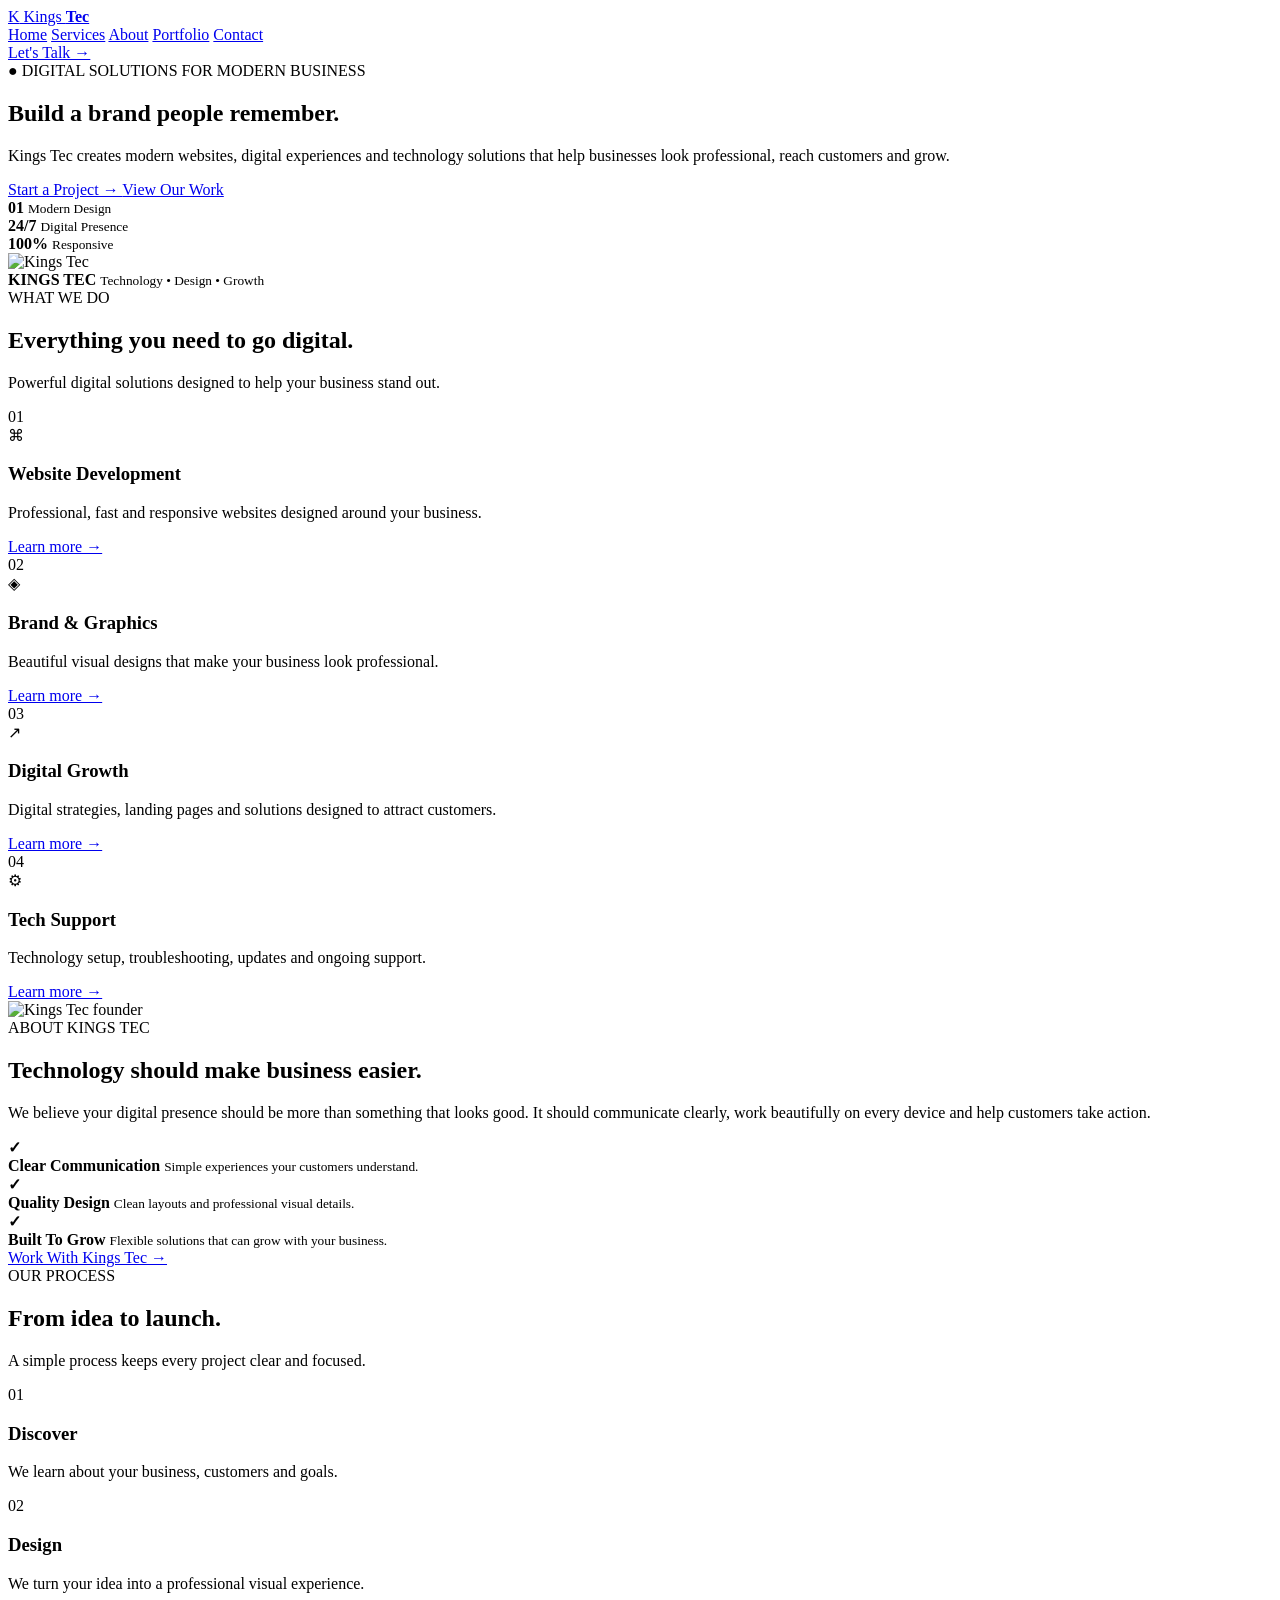
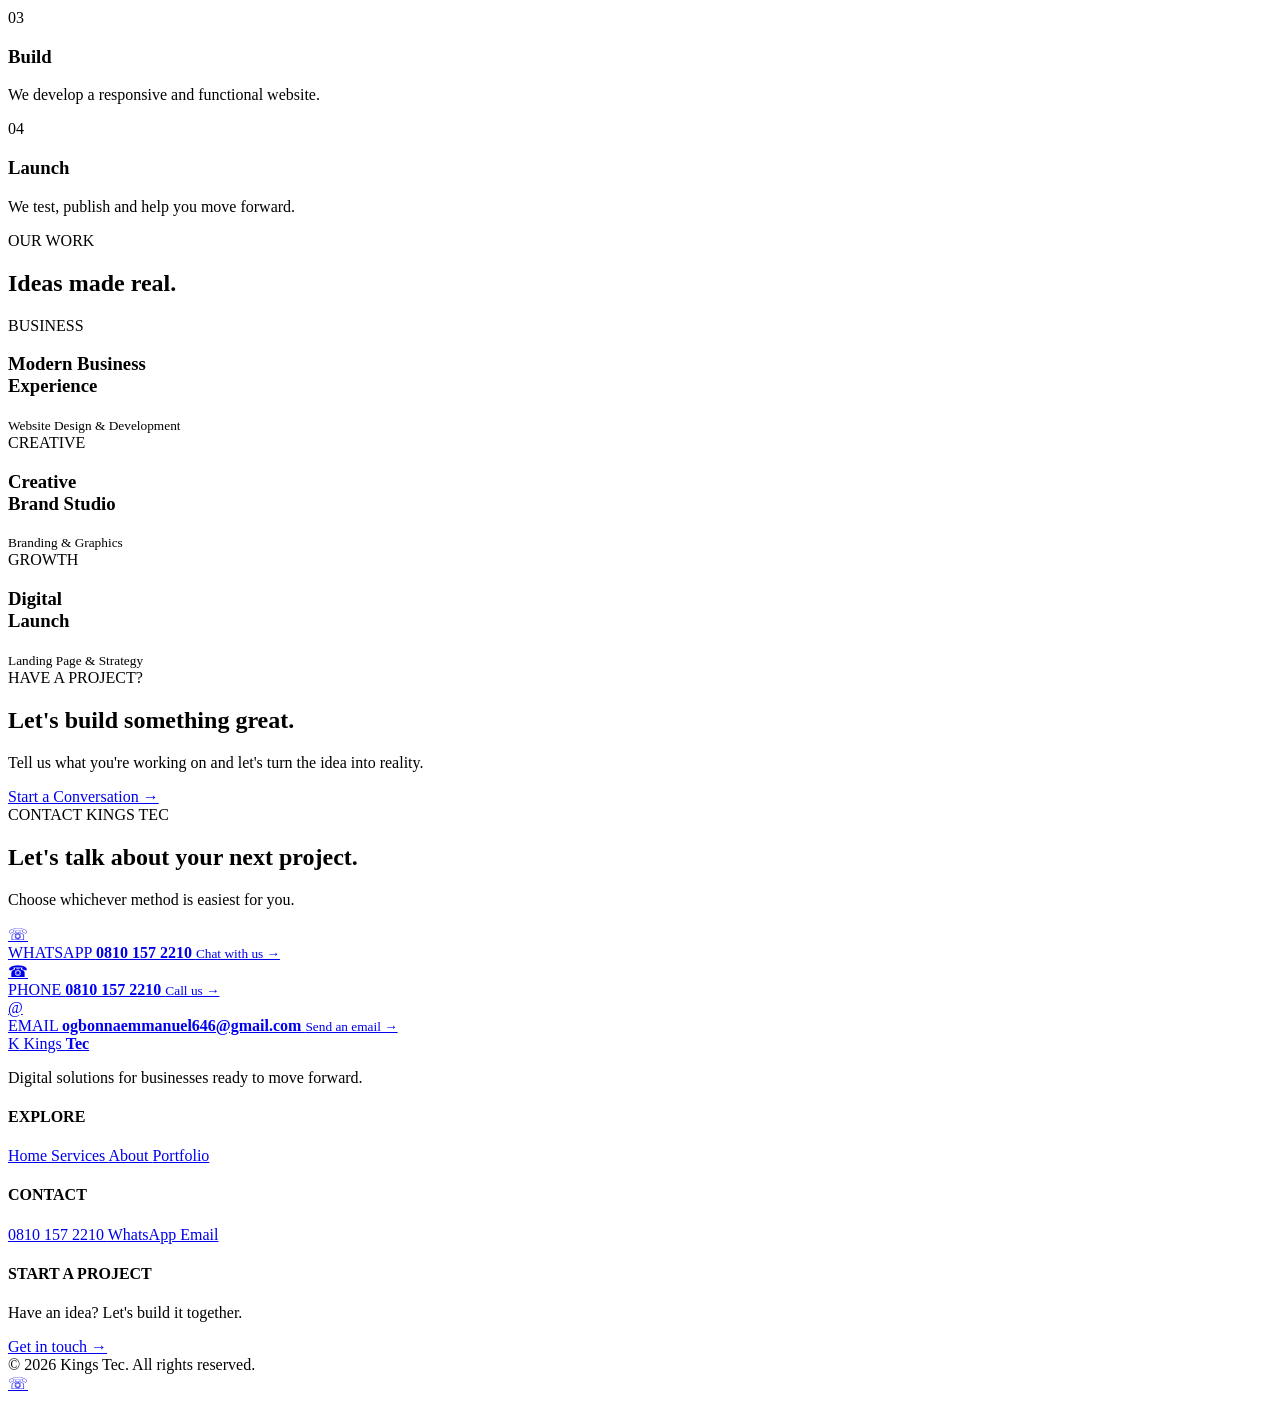
==== index.html @ 7a2a88b7 "Rename Kings tec to index.html" ====
<!DOCTYPE html>
<html lang="en">

<head>

    <meta charset="UTF-8">

    <meta name="viewport"
          content="width=device-width, initial-scale=1.0">

    <meta name="description"
          content="Kings Tec - Professional websites, digital solutions, branding and technology services.">

    <title>Kings Tec | Digital Solutions</title>

    <!-- CONNECTED CSS -->
    <link rel="stylesheet" href="style.css">

</head>


<body>


<!-- ================= HEADER ================= -->

<header>

    <nav class="navbar">

        <a href="#home" class="logo">
            <span>K</span>
            Kings <b>Tec</b>
        </a>


        <div class="nav-links">

            <a href="#home">Home</a>

            <a href="#services">Services</a>

            <a href="#about">About</a>

            <a href="#portfolio">Portfolio</a>

            <a href="#contact">Contact</a>

        </div>


        <a href="#contact" class="nav-button">
            Let's Talk →
        </a>

    </nav>

</header>



<!-- ================= HERO ================= -->

<section class="hero" id="home">


    <div class="hero-content">

        <div class="badge">
            ● DIGITAL SOLUTIONS FOR MODERN BUSINESS
        </div>


        <h1>

            Build a brand
            people

            <span>remember.</span>

        </h1>


        <p>

            Kings Tec creates modern websites,
            digital experiences and technology
            solutions that help businesses look
            professional, reach customers and grow.

        </p>


        <div class="hero-buttons">

            <a href="#contact"
               class="btn primary">

                Start a Project →

            </a>


            <a href="#portfolio"
               class="btn secondary">

                View Our Work

            </a>

        </div>


        <div class="hero-stats">

            <div>

                <strong>01</strong>

                <small>
                    Modern Design
                </small>

            </div>


            <div>

                <strong>24/7</strong>

                <small>
                    Digital Presence
                </small>

            </div>


            <div>

                <strong>100%</strong>

                <small>
                    Responsive
                </small>

            </div>

        </div>

    </div>



    <!-- PHOTO -->

    <div class="hero-image">

        <div class="image-card">

            <img
                src="founder.jpeg"
                alt="Kings Tec">

            <div class="image-label">

                <strong>
                    KINGS TEC
                </strong>

                <small>
                    Technology • Design • Growth
                </small>

            </div>

        </div>

    </div>


</section>



<!-- ================= SERVICES ================= -->

<section class="section"
         id="services">


    <div class="section-heading">

        <div>

            <span>
                WHAT WE DO
            </span>

            <h2>

                Everything you need to
                <strong>go digital.</strong>

            </h2>

        </div>


        <p>

            Powerful digital solutions
            designed to help your business
            stand out.

        </p>

    </div>



    <div class="services-grid">


        <div class="service-card">

            <div class="number">
                01
            </div>

            <div class="icon">
                ⌘
            </div>

            <h3>
                Website Development
            </h3>

            <p>

                Professional, fast and
                responsive websites designed
                around your business.

            </p>

            <a href="#contact">
                Learn more →
            </a>

        </div>



        <div class="service-card">

            <div class="number">
                02
            </div>

            <div class="icon">
                ◈
            </div>

            <h3>
                Brand & Graphics
            </h3>

            <p>

                Beautiful visual designs that
                make your business look
                professional.

            </p>

            <a href="#contact">
                Learn more →
            </a>

        </div>



        <div class="service-card">

            <div class="number">
                03
            </div>

            <div class="icon">
                ↗
            </div>

            <h3>
                Digital Growth
            </h3>

            <p>

                Digital strategies, landing
                pages and solutions designed
                to attract customers.

            </p>

            <a href="#contact">
                Learn more →
            </a>

        </div>



        <div class="service-card">

            <div class="number">
                04
            </div>

            <div class="icon">
                ⚙
            </div>

            <h3>
                Tech Support
            </h3>

            <p>

                Technology setup,
                troubleshooting, updates
                and ongoing support.

            </p>

            <a href="#contact">
                Learn more →
            </a>

        </div>


    </div>

</section>



<!-- ================= ABOUT ================= -->

<section class="about section"
         id="about">


    <div class="about-image">

        <img
            src="founder.jpeg"
            alt="Kings Tec founder">

    </div>



    <div class="about-content">

        <span>
            ABOUT KINGS TEC
        </span>


        <h2>

            Technology should make
            business

            <strong>easier.</strong>

        </h2>


        <p>

            We believe your digital presence
            should be more than something
            that looks good.

            It should communicate clearly,
            work beautifully on every device
            and help customers take action.

        </p>



        <div class="features">


            <div>

                <b>✓</b>

                <div>

                    <strong>
                        Clear Communication
                    </strong>

                    <small>
                        Simple experiences your
                        customers understand.
                    </small>

                </div>

            </div>



            <div>

                <b>✓</b>

                <div>

                    <strong>
                        Quality Design
                    </strong>

                    <small>
                        Clean layouts and
                        professional visual details.
                    </small>

                </div>

            </div>



            <div>

                <b>✓</b>

                <div>

                    <strong>
                        Built To Grow
                    </strong>

                    <small>
                        Flexible solutions that can
                        grow with your business.
                    </small>

                </div>

            </div>


        </div>


        <a href="#contact"
           class="btn primary">

            Work With Kings Tec →

        </a>

    </div>


</section>



<!-- ================= PROCESS ================= -->

<section class="section process">


    <div class="center-heading">

        <span>
            OUR PROCESS
        </span>


        <h2>

            From idea to
            <strong>launch.</strong>

        </h2>


        <p>

            A simple process keeps every
            project clear and focused.

        </p>

    </div>



    <div class="process-grid">


        <div>

            <span>01</span>

            <h3>
                Discover
            </h3>

            <p>

                We learn about your business,
                customers and goals.

            </p>

        </div>



        <div>

            <span>02</span>

            <h3>
                Design
            </h3>

            <p>

                We turn your idea into a
                professional visual experience.

            </p>

        </div>



        <div>

            <span>03</span>

            <h3>
                Build
            </h3>

            <p>

                We develop a responsive
                and functional website.

            </p>

        </div>



        <div>

            <span>04</span>

            <h3>
                Launch
            </h3>

            <p>

                We test, publish and help
                you move forward.

            </p>

        </div>


    </div>

</section>



<!-- ================= PORTFOLIO ================= -->

<section class="section"
         id="portfolio">


    <div class="section-heading">

        <div>

            <span>
                OUR WORK
            </span>

            <h2>

                Ideas made
                <strong>real.</strong>

            </h2>

        </div>

    </div>



    <div class="portfolio-grid">


        <div class="project project-one">

            <span>
                BUSINESS
            </span>

            <h3>

                Modern Business
                <br>

                Experience

            </h3>

            <small>
                Website Design & Development
            </small>

        </div>



        <div class="project project-two">

            <span>
                CREATIVE
            </span>

            <h3>

                Creative
                <br>

                Brand Studio

            </h3>

            <small>
                Branding & Graphics
            </small>

        </div>



        <div class="project project-three">

            <span>
                GROWTH
            </span>

            <h3>

                Digital
                <br>

                Launch

            </h3>

            <small>
                Landing Page & Strategy
            </small>

        </div>


    </div>

</section>



<!-- ================= CTA ================= -->

<section class="cta">


    <div>

        <span>
            HAVE A PROJECT?
        </span>


        <h2>

            Let's build something
            <strong>great.</strong>

        </h2>


        <p>

            Tell us what you're working on
            and let's turn the idea into reality.

        </p>

    </div>


    <a href="#contact"
       class="btn primary">

        Start a Conversation →

    </a>


</section>



<!-- ================= CONTACT ================= -->

<section class="section contact"
         id="contact">


    <div class="center-heading">

        <span>
            CONTACT KINGS TEC
        </span>


        <h2>

            Let's talk about your
            <strong>next project.</strong>

        </h2>


        <p>

            Choose whichever method
            is easiest for you.

        </p>

    </div>



    <div class="contact-grid">


        <!-- WHATSAPP -->

        <a
            href="https://wa.me/2348101572210"
            target="_blank"
            class="contact-card">

            <div>
                ☏
            </div>

            <span>
                WHATSAPP
            </span>

            <strong>
                0810 157 2210
            </strong>

            <small>
                Chat with us →
            </small>

        </a>



        <!-- PHONE -->

        <a
            href="tel:+2348101572210"
            class="contact-card">

            <div>
                ☎
            </div>

            <span>
                PHONE
            </span>

            <strong>
                0810 157 2210
            </strong>

            <small>
                Call us →
            </small>

        </a>



        <!-- EMAIL -->

        <a
            href="mailto:ogbonnaemmanuel646@gmail.com"
            class="contact-card">

            <div>
                @
            </div>

            <span>
                EMAIL
            </span>

            <strong>
                ogbonnaemmanuel646@gmail.com
            </strong>

            <small>
                Send an email →
            </small>

        </a>


    </div>

</section>



<!-- ================= FOOTER ================= -->

<footer>


    <div class="footer-content">


        <div>

            <a href="#home"
               class="logo">

                <span>K</span>

                Kings <b>Tec</b>

            </a>


            <p>

                Digital solutions for
                businesses ready to move
                forward.

            </p>

        </div>



        <div>

            <h4>
                EXPLORE
            </h4>

            <a href="#home">
                Home
            </a>

            <a href="#services">
                Services
            </a>

            <a href="#about">
                About
            </a>

            <a href="#portfolio">
                Portfolio
            </a>

        </div>



        <div>

            <h4>
                CONTACT
            </h4>

            <a href="tel:+2348101572210">
                0810 157 2210
            </a>

            <a href="https://wa.me/2348101572210">
                WhatsApp
            </a>

            <a href="mailto:ogbonnaemmanuel646@gmail.com">
                Email
            </a>

        </div>



        <div>

            <h4>
                START A PROJECT
            </h4>

            <p>

                Have an idea?
                Let's build it together.

            </p>

            <a
                class="footer-link"
                href="#contact">

                Get in touch →

            </a>

        </div>


    </div>


    <div class="copyright">

        © 2026 Kings Tec.
        All rights reserved.

    </div>


</footer>



<!-- FLOATING WHATSAPP -->

<a
    href="https://wa.me/2348101572210"
    target="_blank"
    class="whatsapp">

    ☏

</a>


</body>

</html>
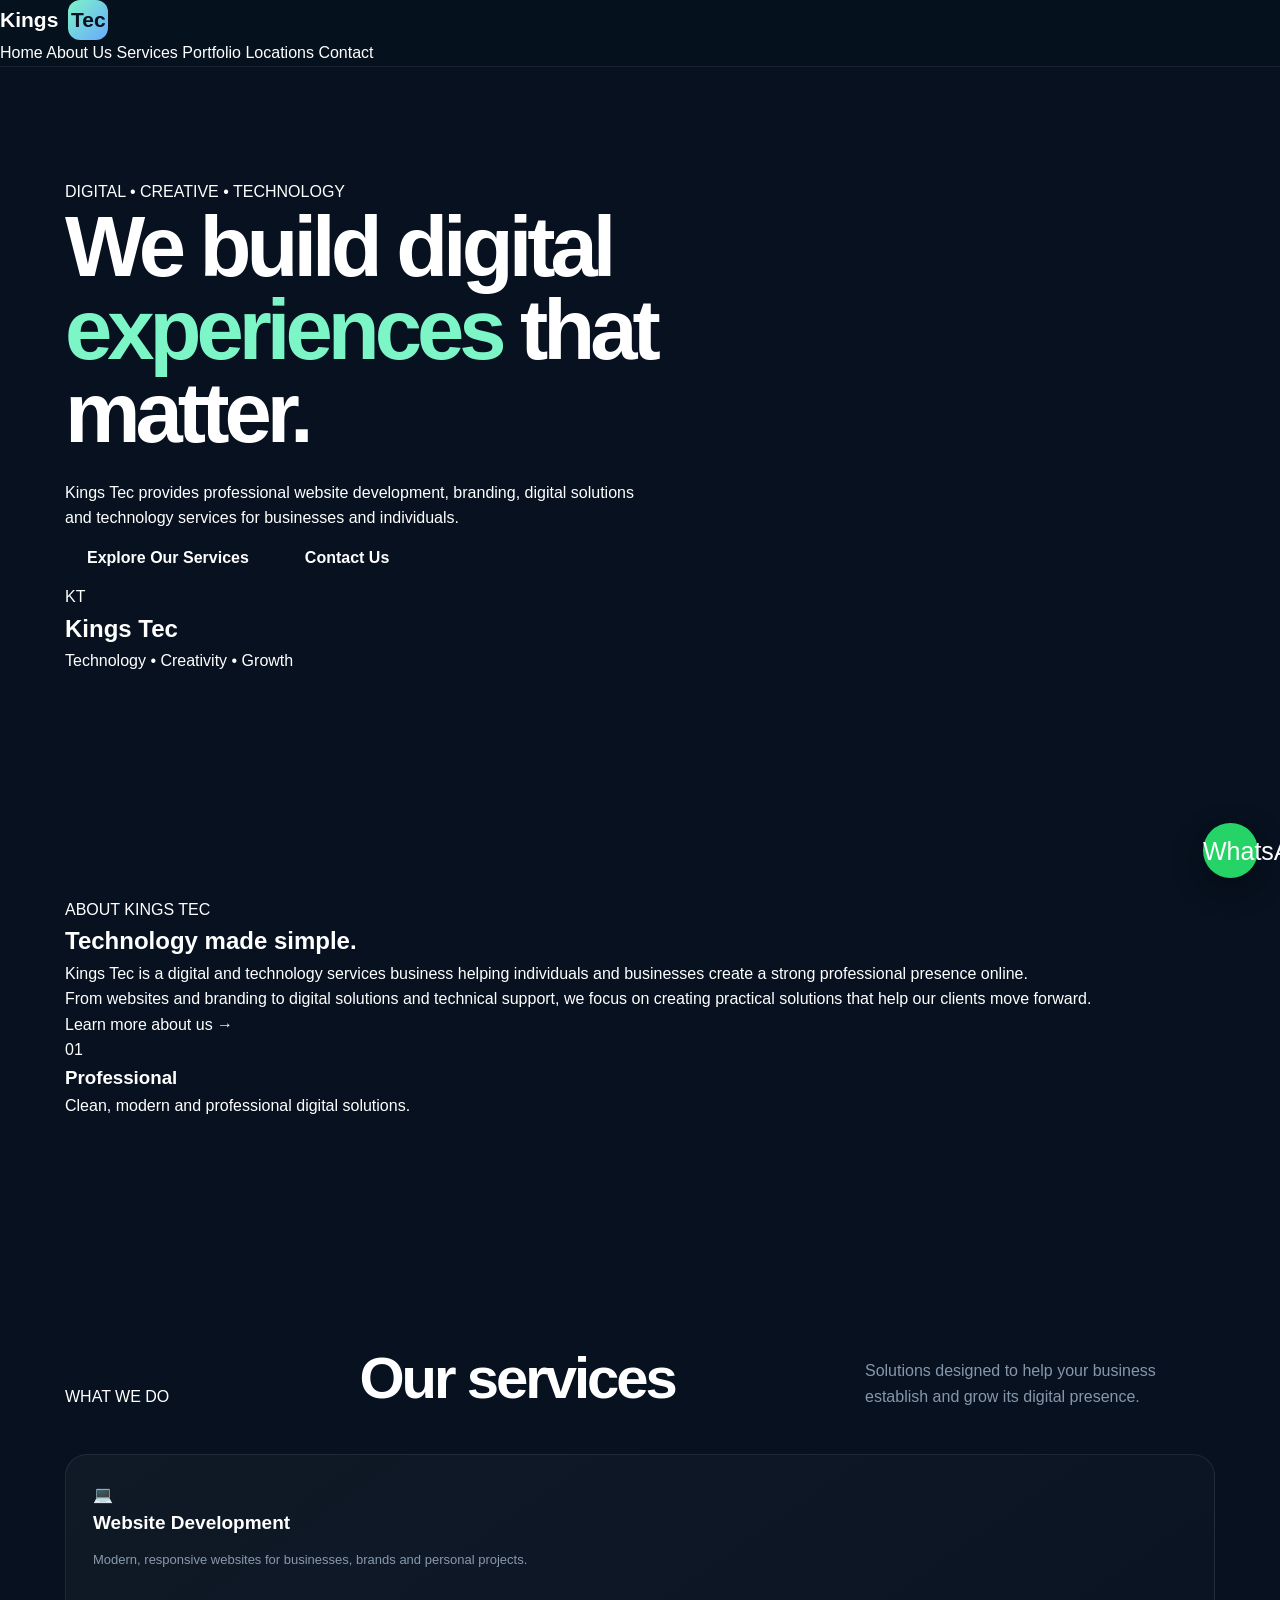
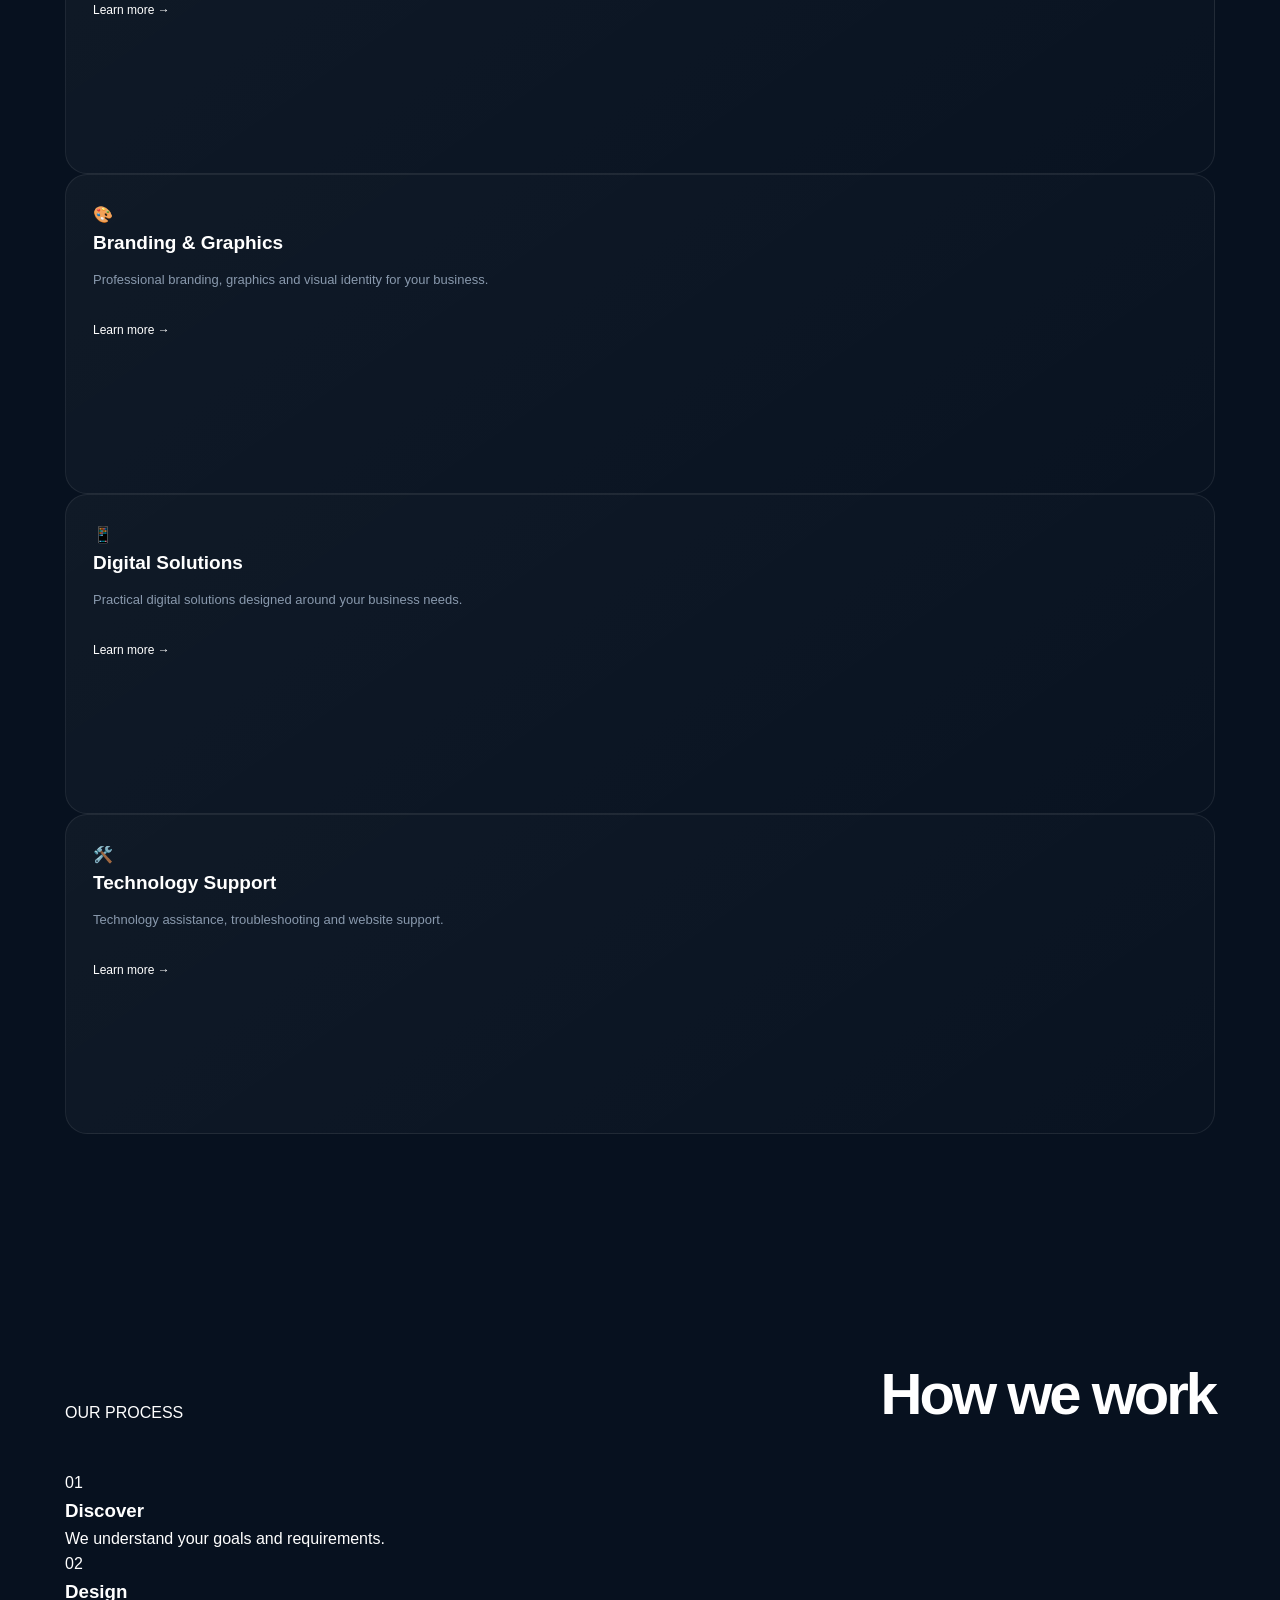
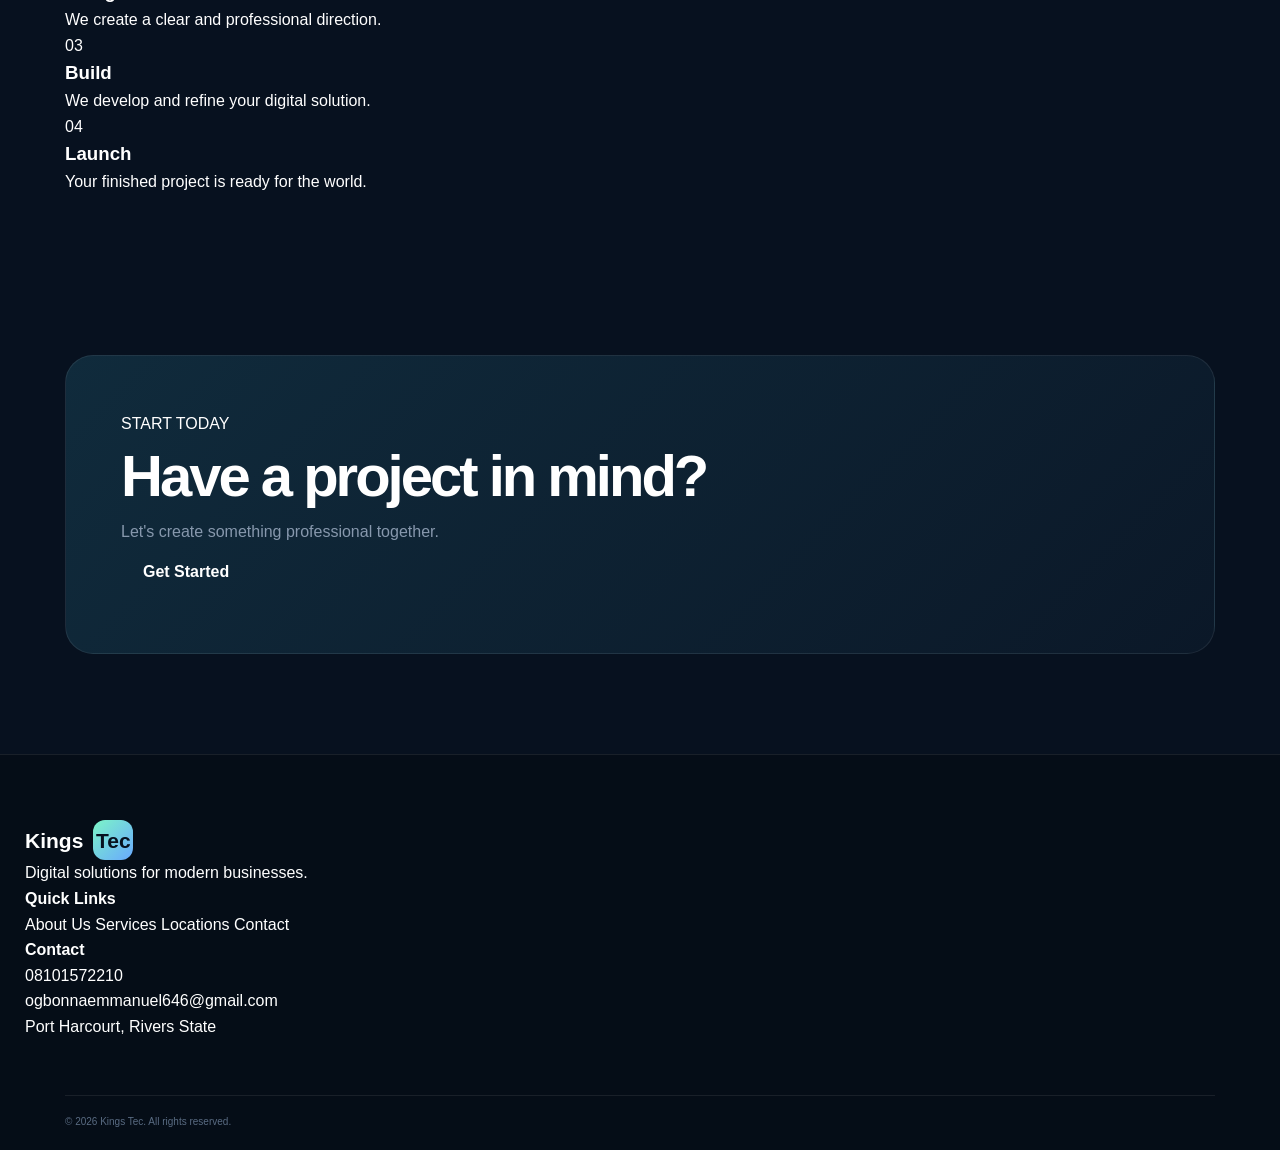
==== commit e39c888b: "Update index.html" ====
--- a/index.html
+++ b/index.html
@@ -1,991 +1,511 @@
 <!DOCTYPE html>
 <html lang="en">
-
 <head>
-
     <meta charset="UTF-8">
-
-    <meta name="viewport"
-          content="width=device-width, initial-scale=1.0">
-
-    <meta name="description"
-          content="Kings Tec - Professional websites, digital solutions, branding and technology services.">
-
-    <title>Kings Tec | Digital Solutions</title>
-
-    <!-- CONNECTED CSS -->
+    <meta name="viewport" content="width=device-width, initial-scale=1.0">
+
+    <title>Kings Tec | Digital & Technology Services</title>
+
     <link rel="stylesheet" href="style.css">
-
 </head>
 
-
 <body>
 
-
 <!-- ================= HEADER ================= -->
 
-<header>
-
-    <nav class="navbar">
-
-        <a href="#home" class="logo">
-            <span>K</span>
-            Kings <b>Tec</b>
+<header class="header">
+
+    <div class="container nav">
+
+        <a href="index.html" class="logo">
+            Kings<span>Tec</span>
         </a>
 
-
-        <div class="nav-links">
-
-            <a href="#home">Home</a>
-
-            <a href="#services">Services</a>
-
-            <a href="#about">About</a>
-
-            <a href="#portfolio">Portfolio</a>
-
-            <a href="#contact">Contact</a>
-
-        </div>
-
-
-        <a href="#contact" class="nav-button">
-            Let's Talk →
+        <nav class="navigation">
+
+            <a href="index.html" class="active">
+                Home
+            </a>
+
+            <a href="about.html">
+                About Us
+            </a>
+
+            <a href="services.html">
+                Services
+            </a>
+
+            <a href="portfolio.html">
+                Portfolio
+            </a>
+
+            <a href="locations.html">
+                Locations
+            </a>
+
+            <a href="contact.html">
+                Contact
+            </a>
+
+        </nav>
+
+    </div>
+
+</header>
+
+
+<!-- ================= HERO ================= -->
+
+<section class="hero">
+
+    <div class="container hero-content">
+
+        <div class="hero-text">
+
+            <div class="tag">
+                DIGITAL • CREATIVE • TECHNOLOGY
+            </div>
+
+            <h1>
+                We build digital
+                <span>experiences</span>
+                that matter.
+            </h1>
+
+            <p>
+                Kings Tec provides professional website development,
+                branding, digital solutions and technology services
+                for businesses and individuals.
+            </p>
+
+            <div class="hero-buttons">
+
+                <a href="services.html" class="btn btn-primary">
+                    Explore Our Services
+                </a>
+
+                <a href="contact.html" class="btn btn-outline">
+                    Contact Us
+                </a>
+
+            </div>
+
+        </div>
+
+
+        <div class="hero-box">
+
+            <div class="hero-icon">
+                KT
+            </div>
+
+            <h2>
+                Kings Tec
+            </h2>
+
+            <p>
+                Technology • Creativity • Growth
+            </p>
+
+        </div>
+
+    </div>
+
+</section>
+
+
+<!-- ================= ABOUT PREVIEW ================= -->
+
+<section class="section">
+
+    <div class="container two-column">
+
+        <div>
+
+            <div class="small-title">
+                ABOUT KINGS TEC
+            </div>
+
+            <h2 class="section-title">
+                Technology made
+                <span>simple.</span>
+            </h2>
+
+            <p class="section-text">
+                Kings Tec is a digital and technology services
+                business helping individuals and businesses
+                create a strong professional presence online.
+            </p>
+
+            <p class="section-text">
+                From websites and branding to digital solutions
+                and technical support, we focus on creating
+                practical solutions that help our clients move
+                forward.
+            </p>
+
+            <a href="about.html" class="text-link">
+                Learn more about us →
+            </a>
+
+        </div>
+
+
+        <div class="info-card">
+
+            <div class="card-number">
+                01
+            </div>
+
+            <h3>
+                Professional
+            </h3>
+
+            <p>
+                Clean, modern and professional digital solutions.
+            </p>
+
+        </div>
+
+    </div>
+
+</section>
+
+
+<!-- ================= SERVICES ================= -->
+
+<section class="section dark-section">
+
+    <div class="container">
+
+        <div class="section-heading">
+
+            <div class="small-title">
+                WHAT WE DO
+            </div>
+
+            <h2 class="section-title">
+                Our <span>services</span>
+            </h2>
+
+            <p>
+                Solutions designed to help your business establish
+                and grow its digital presence.
+            </p>
+
+        </div>
+
+
+        <div class="cards">
+
+
+            <div class="service-card">
+
+                <div class="service-icon">
+                    💻
+                </div>
+
+                <h3>
+                    Website Development
+                </h3>
+
+                <p>
+                    Modern, responsive websites for businesses,
+                    brands and personal projects.
+                </p>
+
+                <a href="services.html">
+                    Learn more →
+                </a>
+
+            </div>
+
+
+            <div class="service-card">
+
+                <div class="service-icon">
+                    🎨
+                </div>
+
+                <h3>
+                    Branding & Graphics
+                </h3>
+
+                <p>
+                    Professional branding, graphics and visual
+                    identity for your business.
+                </p>
+
+                <a href="services.html">
+                    Learn more →
+                </a>
+
+            </div>
+
+
+            <div class="service-card">
+
+                <div class="service-icon">
+                    📱
+                </div>
+
+                <h3>
+                    Digital Solutions
+                </h3>
+
+                <p>
+                    Practical digital solutions designed around
+                    your business needs.
+                </p>
+
+                <a href="services.html">
+                    Learn more →
+                </a>
+
+            </div>
+
+
+            <div class="service-card">
+
+                <div class="service-icon">
+                    🛠️
+                </div>
+
+                <h3>
+                    Technology Support
+                </h3>
+
+                <p>
+                    Technology assistance, troubleshooting and
+                    website support.
+                </p>
+
+                <a href="services.html">
+                    Learn more →
+                </a>
+
+            </div>
+
+
+        </div>
+
+    </div>
+
+</section>
+
+
+<!-- ================= PROCESS ================= -->
+
+<section class="section">
+
+    <div class="container">
+
+        <div class="section-heading">
+
+            <div class="small-title">
+                OUR PROCESS
+            </div>
+
+            <h2 class="section-title">
+                How we <span>work</span>
+            </h2>
+
+        </div>
+
+
+        <div class="process">
+
+
+            <div class="process-step">
+
+                <div class="process-number">
+                    01
+                </div>
+
+                <h3>
+                    Discover
+                </h3>
+
+                <p>
+                    We understand your goals and requirements.
+                </p>
+
+            </div>
+
+
+            <div class="process-step">
+
+                <div class="process-number">
+                    02
+                </div>
+
+                <h3>
+                    Design
+                </h3>
+
+                <p>
+                    We create a clear and professional direction.
+                </p>
+
+            </div>
+
+
+            <div class="process-step">
+
+                <div class="process-number">
+                    03
+                </div>
+
+                <h3>
+                    Build
+                </h3>
+
+                <p>
+                    We develop and refine your digital solution.
+                </p>
+
+            </div>
+
+
+            <div class="process-step">
+
+                <div class="process-number">
+                    04
+                </div>
+
+                <h3>
+                    Launch
+                </h3>
+
+                <p>
+                    Your finished project is ready for the world.
+                </p>
+
+            </div>
+
+
+        </div>
+
+    </div>
+
+</section>
+
+
+<!-- ================= CTA ================= -->
+
+<section class="cta">
+
+    <div class="container cta-box">
+
+        <div>
+
+            <div class="small-title">
+                START TODAY
+            </div>
+
+            <h2>
+                Have a project in mind?
+            </h2>
+
+            <p>
+                Let's create something professional together.
+            </p>
+
+        </div>
+
+        <a href="contact.html" class="btn btn-primary">
+            Get Started
         </a>
 
-    </nav>
-
-</header>
-
-
-
-<!-- ================= HERO ================= -->
-
-<section class="hero" id="home">
-
-
-    <div class="hero-content">
-
-        <div class="badge">
-            ● DIGITAL SOLUTIONS FOR MODERN BUSINESS
-        </div>
-
-
-        <h1>
-
-            Build a brand
-            people
-
-            <span>remember.</span>
-
-        </h1>
-
-
-        <p>
-
-            Kings Tec creates modern websites,
-            digital experiences and technology
-            solutions that help businesses look
-            professional, reach customers and grow.
-
-        </p>
-
-
-        <div class="hero-buttons">
-
-            <a href="#contact"
-               class="btn primary">
-
-                Start a Project →
-
-            </a>
-
-
-            <a href="#portfolio"
-               class="btn secondary">
-
-                View Our Work
-
-            </a>
-
-        </div>
-
-
-        <div class="hero-stats">
-
-            <div>
-
-                <strong>01</strong>
-
-                <small>
-                    Modern Design
-                </small>
-
-            </div>
-
-
-            <div>
-
-                <strong>24/7</strong>
-
-                <small>
-                    Digital Presence
-                </small>
-
-            </div>
-
-
-            <div>
-
-                <strong>100%</strong>
-
-                <small>
-                    Responsive
-                </small>
-
-            </div>
-
-        </div>
-
-    </div>
-
-
-
-    <!-- PHOTO -->
-
-    <div class="hero-image">
-
-        <div class="image-card">
-
-            <img
-                src="founder.jpeg"
-                alt="Kings Tec">
-
-            <div class="image-label">
-
-                <strong>
-                    KINGS TEC
-                </strong>
-
-                <small>
-                    Technology • Design • Growth
-                </small>
-
-            </div>
-
-        </div>
-
-    </div>
-
+    </div>
 
 </section>
 
 
-
-<!-- ================= SERVICES ================= -->
-
-<section class="section"
-         id="services">
-
-
-    <div class="section-heading">
+<!-- ================= FOOTER ================= -->
+
+<footer>
+
+    <div class="container footer">
 
         <div>
 
-            <span>
-                WHAT WE DO
-            </span>
-
-            <h2>
-
-                Everything you need to
-                <strong>go digital.</strong>
-
-            </h2>
-
-        </div>
-
-
-        <p>
-
-            Powerful digital solutions
-            designed to help your business
-            stand out.
-
-        </p>
-
-    </div>
-
-
-
-    <div class="services-grid">
-
-
-        <div class="service-card">
-
-            <div class="number">
-                01
-            </div>
-
-            <div class="icon">
-                ⌘
-            </div>
-
-            <h3>
-                Website Development
-            </h3>
-
-            <p>
-
-                Professional, fast and
-                responsive websites designed
-                around your business.
-
-            </p>
-
-            <a href="#contact">
-                Learn more →
-            </a>
-
-        </div>
-
-
-
-        <div class="service-card">
-
-            <div class="number">
-                02
-            </div>
-
-            <div class="icon">
-                ◈
-            </div>
-
-            <h3>
-                Brand & Graphics
-            </h3>
-
-            <p>
-
-                Beautiful visual designs that
-                make your business look
-                professional.
-
-            </p>
-
-            <a href="#contact">
-                Learn more →
-            </a>
-
-        </div>
-
-
-
-        <div class="service-card">
-
-            <div class="number">
-                03
-            </div>
-
-            <div class="icon">
-                ↗
-            </div>
-
-            <h3>
-                Digital Growth
-            </h3>
-
-            <p>
-
-                Digital strategies, landing
-                pages and solutions designed
-                to attract customers.
-
-            </p>
-
-            <a href="#contact">
-                Learn more →
-            </a>
-
-        </div>
-
-
-
-        <div class="service-card">
-
-            <div class="number">
-                04
-            </div>
-
-            <div class="icon">
-                ⚙
-            </div>
-
-            <h3>
-                Tech Support
-            </h3>
-
-            <p>
-
-                Technology setup,
-                troubleshooting, updates
-                and ongoing support.
-
-            </p>
-
-            <a href="#contact">
-                Learn more →
-            </a>
-
-        </div>
-
-
-    </div>
-
-</section>
-
-
-
-<!-- ================= ABOUT ================= -->
-
-<section class="about section"
-         id="about">
-
-
-    <div class="about-image">
-
-        <img
-            src="founder.jpeg"
-            alt="Kings Tec founder">
-
-    </div>
-
-
-
-    <div class="about-content">
-
-        <span>
-            ABOUT KINGS TEC
-        </span>
-
-
-        <h2>
-
-            Technology should make
-            business
-
-            <strong>easier.</strong>
-
-        </h2>
-
-
-        <p>
-
-            We believe your digital presence
-            should be more than something
-            that looks good.
-
-            It should communicate clearly,
-            work beautifully on every device
-            and help customers take action.
-
-        </p>
-
-
-
-        <div class="features">
-
-
-            <div>
-
-                <b>✓</b>
-
-                <div>
-
-                    <strong>
-                        Clear Communication
-                    </strong>
-
-                    <small>
-                        Simple experiences your
-                        customers understand.
-                    </small>
-
-                </div>
-
-            </div>
-
-
-
-            <div>
-
-                <b>✓</b>
-
-                <div>
-
-                    <strong>
-                        Quality Design
-                    </strong>
-
-                    <small>
-                        Clean layouts and
-                        professional visual details.
-                    </small>
-
-                </div>
-
-            </div>
-
-
-
-            <div>
-
-                <b>✓</b>
-
-                <div>
-
-                    <strong>
-                        Built To Grow
-                    </strong>
-
-                    <small>
-                        Flexible solutions that can
-                        grow with your business.
-                    </small>
-
-                </div>
-
-            </div>
-
-
-        </div>
-
-
-        <a href="#contact"
-           class="btn primary">
-
-            Work With Kings Tec →
-
-        </a>
-
-    </div>
-
-
-</section>
-
-
-
-<!-- ================= PROCESS ================= -->
-
-<section class="section process">
-
-
-    <div class="center-heading">
-
-        <span>
-            OUR PROCESS
-        </span>
-
-
-        <h2>
-
-            From idea to
-            <strong>launch.</strong>
-
-        </h2>
-
-
-        <p>
-
-            A simple process keeps every
-            project clear and focused.
-
-        </p>
-
-    </div>
-
-
-
-    <div class="process-grid">
+            <a href="index.html" class="logo">
+                Kings<span>Tec</span>
+            </a>
+
+            <p>
+                Digital solutions for modern businesses.
+            </p>
+
+        </div>
 
 
         <div>
 
-            <span>01</span>
-
-            <h3>
-                Discover
-            </h3>
-
-            <p>
-
-                We learn about your business,
-                customers and goals.
-
-            </p>
-
-        </div>
-
+            <h4>
+                Quick Links
+            </h4>
+
+            <a href="about.html">
+                About Us
+            </a>
+
+            <a href="services.html">
+                Services
+            </a>
+
+            <a href="locations.html">
+                Locations
+            </a>
+
+            <a href="contact.html">
+                Contact
+            </a>
+
+        </div>
 
 
         <div>
 
-            <span>02</span>
-
-            <h3>
-                Design
-            </h3>
-
-            <p>
-
-                We turn your idea into a
-                professional visual experience.
-
-            </p>
-
-        </div>
-
-
-
-        <div>
-
-            <span>03</span>
-
-            <h3>
-                Build
-            </h3>
-
-            <p>
-
-                We develop a responsive
-                and functional website.
-
-            </p>
-
-        </div>
-
-
-
-        <div>
-
-            <span>04</span>
-
-            <h3>
-                Launch
-            </h3>
-
-            <p>
-
-                We test, publish and help
-                you move forward.
-
-            </p>
-
-        </div>
-
-
-    </div>
-
-</section>
-
-
-
-<!-- ================= PORTFOLIO ================= -->
-
-<section class="section"
-         id="portfolio">
-
-
-    <div class="section-heading">
-
-        <div>
-
-            <span>
-                OUR WORK
-            </span>
-
-            <h2>
-
-                Ideas made
-                <strong>real.</strong>
-
-            </h2>
-
-        </div>
-
-    </div>
-
-
-
-    <div class="portfolio-grid">
-
-
-        <div class="project project-one">
-
-            <span>
-                BUSINESS
-            </span>
-
-            <h3>
-
-                Modern Business
-                <br>
-
-                Experience
-
-            </h3>
-
-            <small>
-                Website Design & Development
-            </small>
-
-        </div>
-
-
-
-        <div class="project project-two">
-
-            <span>
-                CREATIVE
-            </span>
-
-            <h3>
-
-                Creative
-                <br>
-
-                Brand Studio
-
-            </h3>
-
-            <small>
-                Branding & Graphics
-            </small>
-
-        </div>
-
-
-
-        <div class="project project-three">
-
-            <span>
-                GROWTH
-            </span>
-
-            <h3>
-
-                Digital
-                <br>
-
-                Launch
-
-            </h3>
-
-            <small>
-                Landing Page & Strategy
-            </small>
-
-        </div>
-
-
-    </div>
-
-</section>
-
-
-
-<!-- ================= CTA ================= -->
-
-<section class="cta">
-
-
-    <div>
-
-        <span>
-            HAVE A PROJECT?
-        </span>
-
-
-        <h2>
-
-            Let's build something
-            <strong>great.</strong>
-
-        </h2>
-
-
-        <p>
-
-            Tell us what you're working on
-            and let's turn the idea into reality.
-
-        </p>
-
-    </div>
-
-
-    <a href="#contact"
-       class="btn primary">
-
-        Start a Conversation →
-
-    </a>
-
-
-</section>
-
-
-
-<!-- ================= CONTACT ================= -->
-
-<section class="section contact"
-         id="contact">
-
-
-    <div class="center-heading">
-
-        <span>
-            CONTACT KINGS TEC
-        </span>
-
-
-        <h2>
-
-            Let's talk about your
-            <strong>next project.</strong>
-
-        </h2>
-
-
-        <p>
-
-            Choose whichever method
-            is easiest for you.
-
-        </p>
-
-    </div>
-
-
-
-    <div class="contact-grid">
-
-
-        <!-- WHATSAPP -->
-
-        <a
-            href="https://wa.me/2348101572210"
-            target="_blank"
-            class="contact-card">
-
-            <div>
-                ☏
-            </div>
-
-            <span>
-                WHATSAPP
-            </span>
-
-            <strong>
-                0810 157 2210
-            </strong>
-
-            <small>
-                Chat with us →
-            </small>
-
-        </a>
-
-
-
-        <!-- PHONE -->
-
-        <a
-            href="tel:+2348101572210"
-            class="contact-card">
-
-            <div>
-                ☎
-            </div>
-
-            <span>
-                PHONE
-            </span>
-
-            <strong>
-                0810 157 2210
-            </strong>
-
-            <small>
-                Call us →
-            </small>
-
-        </a>
-
-
-
-        <!-- EMAIL -->
-
-        <a
-            href="mailto:ogbonnaemmanuel646@gmail.com"
-            class="contact-card">
-
-            <div>
-                @
-            </div>
-
-            <span>
-                EMAIL
-            </span>
-
-            <strong>
+            <h4>
+                Contact
+            </h4>
+
+            <p>
+                08101572210
+            </p>
+
+            <p>
                 ogbonnaemmanuel646@gmail.com
-            </strong>
-
-            <small>
-                Send an email →
-            </small>
-
-        </a>
-
-
-    </div>
-
-</section>
-
-
-
-<!-- ================= FOOTER ================= -->
-
-<footer>
-
-
-    <div class="footer-content">
-
-
-        <div>
-
-            <a href="#home"
-               class="logo">
-
-                <span>K</span>
-
-                Kings <b>Tec</b>
-
-            </a>
-
-
-            <p>
-
-                Digital solutions for
-                businesses ready to move
-                forward.
-
-            </p>
-
-        </div>
-
-
-
-        <div>
-
-            <h4>
-                EXPLORE
-            </h4>
-
-            <a href="#home">
-                Home
-            </a>
-
-            <a href="#services">
-                Services
-            </a>
-
-            <a href="#about">
-                About
-            </a>
-
-            <a href="#portfolio">
-                Portfolio
-            </a>
-
-        </div>
-
-
-
-        <div>
-
-            <h4>
-                CONTACT
-            </h4>
-
-            <a href="tel:+2348101572210">
-                0810 157 2210
-            </a>
-
-            <a href="https://wa.me/2348101572210">
-                WhatsApp
-            </a>
-
-            <a href="mailto:ogbonnaemmanuel646@gmail.com">
-                Email
-            </a>
-
-        </div>
-
-
-
-        <div>
-
-            <h4>
-                START A PROJECT
-            </h4>
-
-            <p>
-
-                Have an idea?
-                Let's build it together.
-
-            </p>
-
-            <a
-                class="footer-link"
-                href="#contact">
-
-                Get in touch →
-
-            </a>
-
-        </div>
-
+            </p>
+
+            <p>
+                Port Harcourt, Rivers State
+            </p>
+
+        </div>
 
     </div>
 
 
     <div class="copyright">
 
-        © 2026 Kings Tec.
-        All rights reserved.
-
-    </div>
-
+        © 2026 Kings Tec. All rights reserved.
+
+    </div>
 
 </footer>
 
-
-
-<!-- FLOATING WHATSAPP -->
 
 <a
     href="https://wa.me/2348101572210"
     target="_blank"
-    class="whatsapp">
-
-    ☏
-
+    class="whatsapp"
+>
+    WhatsApp
 </a>
 
 
 </body>
-
 </html>
--- a/style.css
+++ b/style.css
@@ -0,0 +1,1220 @@
+* {
+    margin: 0;
+    padding: 0;
+    box-sizing: border-box;
+}
+
+
+html {
+    scroll-behavior: smooth;
+}
+
+
+body {
+    font-family: Arial, Helvetica, sans-serif;
+    background: #07111f;
+    color: white;
+    line-height: 1.6;
+}
+
+
+a {
+    text-decoration: none;
+    color: inherit;
+}
+
+
+img {
+    max-width: 100%;
+    display: block;
+}
+
+
+
+/* ================= HEADER ================= */
+
+header {
+    position: sticky;
+    top: 0;
+    z-index: 1000;
+
+    background: rgba(7, 17, 31, 0.94);
+
+    backdrop-filter: blur(15px);
+
+    border-bottom: 1px solid
+        rgba(255,255,255,0.08);
+}
+
+
+.navbar {
+    max-width: 1200px;
+
+    min-height: 75px;
+
+    margin: auto;
+
+    padding: 0 25px;
+
+    display: flex;
+
+    align-items: center;
+
+    justify-content: space-between;
+}
+
+
+.logo {
+    display: flex;
+
+    align-items: center;
+
+    gap: 10px;
+
+    font-size: 21px;
+
+    font-weight: 800;
+}
+
+
+.logo span {
+    width: 40px;
+    height: 40px;
+
+    display: grid;
+
+    place-items: center;
+
+    border-radius: 12px;
+
+    background:
+        linear-gradient(
+            135deg,
+            #7cf5c7,
+            #69a9ff
+        );
+
+    color: #07111f;
+}
+
+
+.logo b {
+    color: #7cf5c7;
+}
+
+
+.nav-links {
+    display: flex;
+
+    gap: 30px;
+
+    color: #9eacc0;
+
+    font-size: 14px;
+}
+
+
+.nav-links a {
+    transition: 0.3s;
+}
+
+
+.nav-links a:hover {
+    color: #7cf5c7;
+}
+
+
+.nav-button {
+    padding: 11px 18px;
+
+    border: 1px solid
+        rgba(255,255,255,0.12);
+
+    border-radius: 30px;
+
+    font-size: 13px;
+
+    transition: 0.3s;
+}
+
+
+.nav-button:hover {
+    background: #7cf5c7;
+
+    color: #07111f;
+}
+
+
+
+/* ================= HERO ================= */
+
+.hero {
+    max-width: 1200px;
+
+    min-height: 720px;
+
+    margin: auto;
+
+    padding: 90px 25px;
+
+    display: grid;
+
+    grid-template-columns:
+        1fr 0.8fr;
+
+    gap: 70px;
+
+    align-items: center;
+}
+
+
+.badge {
+    display: inline-block;
+
+    padding: 8px 13px;
+
+    border: 1px solid
+        rgba(124,245,199,0.2);
+
+    border-radius: 30px;
+
+    color: #7cf5c7;
+
+    font-size: 10px;
+
+    letter-spacing: 1px;
+
+    margin-bottom: 25px;
+}
+
+
+.hero h1 {
+    font-size:
+        clamp(50px, 7vw, 85px);
+
+    line-height: 0.98;
+
+    letter-spacing: -5px;
+
+    margin-bottom: 25px;
+}
+
+
+.hero h1 span,
+.section-heading strong,
+.about-content strong,
+.center-heading strong,
+.cta strong {
+    color: #7cf5c7;
+}
+
+
+.hero-content > p {
+    max-width: 650px;
+
+    color: #aab8ca;
+
+    font-size: 18px;
+
+    margin-bottom: 30px;
+}
+
+
+.hero-buttons {
+    display: flex;
+
+    gap: 12px;
+
+    flex-wrap: wrap;
+}
+
+
+.btn {
+    display: inline-flex;
+
+    align-items: center;
+
+    justify-content: center;
+
+    padding: 14px 22px;
+
+    border-radius: 12px;
+
+    font-weight: 700;
+
+    transition: 0.3s;
+}
+
+
+.primary {
+    background: #7cf5c7;
+
+    color: #07111f;
+}
+
+
+.primary:hover {
+    transform: translateY(-3px);
+
+    box-shadow:
+        0 15px 35px
+        rgba(124,245,199,0.2);
+}
+
+
+.secondary {
+    border: 1px solid
+        rgba(255,255,255,0.12);
+
+    background:
+        rgba(255,255,255,0.03);
+}
+
+
+.secondary:hover {
+    background: white;
+
+    color: #07111f;
+}
+
+
+.hero-stats {
+    display: flex;
+
+    gap: 40px;
+
+    margin-top: 50px;
+}
+
+
+.hero-stats strong,
+.hero-stats small {
+    display: block;
+}
+
+
+.hero-stats strong {
+    font-size: 21px;
+}
+
+
+.hero-stats small {
+    color: #7e8da1;
+
+    font-size: 11px;
+}
+
+
+
+/* ================= HERO IMAGE ================= */
+
+.image-card {
+    padding: 12px;
+
+    border-radius: 28px;
+
+    background:
+        linear-gradient(
+            145deg,
+            #142c44,
+            #0a1728
+        );
+
+    border: 1px solid
+        rgba(255,255,255,0.1);
+
+    box-shadow:
+        0 30px 70px
+        rgba(0,0,0,0.35);
+
+    transform: rotate(2deg);
+}
+
+
+.image-card img {
+    width: 100%;
+
+    height: 580px;
+
+    object-fit: cover;
+
+    border-radius: 20px;
+}
+
+
+.image-label {
+    padding: 13px 5px 2px;
+}
+
+
+.image-label strong,
+.image-label small {
+    display: block;
+}
+
+
+.image-label strong {
+    font-size: 12px;
+}
+
+
+.image-label small {
+    color: #7d8da3;
+
+    font-size: 9px;
+}
+
+
+
+/* ================= GENERAL ================= */
+
+.section {
+    max-width: 1200px;
+
+    margin: auto;
+
+    padding: 110px 25px;
+}
+
+
+.section-heading {
+    display: flex;
+
+    justify-content: space-between;
+
+    align-items: end;
+
+    gap: 30px;
+
+    margin-bottom: 45px;
+}
+
+
+.section-heading > div > span,
+.center-heading > span,
+.about-content > span,
+.cta > div > span {
+    color: #7cf5c7;
+
+    font-size: 10px;
+
+    font-weight: 800;
+
+    letter-spacing: 2px;
+}
+
+
+.section-heading h2,
+.center-heading h2,
+.about-content h2,
+.cta h2 {
+    font-size:
+        clamp(36px, 5vw, 58px);
+
+    line-height: 1.05;
+
+    letter-spacing: -3px;
+
+    margin-top: 10px;
+}
+
+
+.section-heading > p {
+    color: #8797ab;
+
+    max-width: 350px;
+}
+
+
+
+/* ================= SERVICES ================= */
+
+.services-grid {
+    display: grid;
+
+    grid-template-columns:
+        repeat(4, 1fr);
+
+    gap: 16px;
+}
+
+
+.service-card {
+    position: relative;
+
+    min-height: 320px;
+
+    padding: 27px;
+
+    border-radius: 22px;
+
+    border: 1px solid
+        rgba(255,255,255,0.08);
+
+    background:
+        linear-gradient(
+            145deg,
+            rgba(255,255,255,0.04),
+            rgba(255,255,255,0.01)
+        );
+
+    transition: 0.3s;
+}
+
+
+.service-card:hover {
+    transform: translateY(-7px);
+
+    border-color:
+        rgba(124,245,199,0.3);
+}
+
+
+.number {
+    position: absolute;
+
+    top: 20px;
+
+    right: 20px;
+
+    color: #52647b;
+
+    font-size: 11px;
+}
+
+
+.icon {
+    color: #7cf5c7;
+
+    font-size: 32px;
+
+    margin-top: 35px;
+
+    margin-bottom: 35px;
+}
+
+
+.service-card h3 {
+    font-size: 19px;
+
+    margin-bottom: 12px;
+}
+
+
+.service-card p {
+    color: #8999ad;
+
+    font-size: 13px;
+
+    margin-bottom: 25px;
+}
+
+
+.service-card a {
+    color: white;
+
+    font-size: 12px;
+}
+
+
+
+/* ================= ABOUT ================= */
+
+.about {
+    max-width: none;
+
+    padding-left:
+        max(
+            25px,
+            calc((100vw - 1150px) / 2)
+        );
+
+    padding-right:
+        max(
+            25px,
+            calc((100vw - 1150px) / 2)
+        );
+
+    background: #081522;
+
+    display: grid;
+
+    grid-template-columns:
+        0.8fr 1fr;
+
+    gap: 80px;
+
+    align-items: center;
+}
+
+
+.about-image img {
+    width: 100%;
+
+    max-height: 650px;
+
+    object-fit: cover;
+
+    border-radius: 25px;
+}
+
+
+.about-content > p {
+    color: #98a8bb;
+
+    margin: 22px 0 30px;
+
+    max-width: 600px;
+}
+
+
+.features {
+    display: grid;
+
+    gap: 18px;
+
+    margin-bottom: 30px;
+}
+
+
+.features > div {
+    display: flex;
+
+    gap: 13px;
+}
+
+
+.features > div > b {
+    width: 25px;
+    height: 25px;
+
+    flex-shrink: 0;
+
+    display: grid;
+
+    place-items: center;
+
+    border-radius: 50%;
+
+    color: #7cf5c7;
+
+    background:
+        rgba(124,245,199,0.1);
+}
+
+
+.features strong,
+.features small {
+    display: block;
+}
+
+
+.features strong {
+    font-size: 14px;
+}
+
+
+.features small {
+    color: #7d8da2;
+
+    font-size: 11px;
+}
+
+
+
+/* ================= PROCESS ================= */
+
+.center-heading {
+    text-align: center;
+
+    max-width: 700px;
+
+    margin: auto;
+
+    margin-bottom: 50px;
+}
+
+
+.center-heading p {
+    color: #8797ab;
+
+    margin-top: 15px;
+}
+
+
+.process-grid {
+    display: grid;
+
+    grid-template-columns:
+        repeat(4, 1fr);
+
+    gap: 15px;
+}
+
+
+.process-grid > div {
+    padding: 28px;
+
+    border-radius: 20px;
+
+    background: #0b1929;
+
+    border: 1px solid
+        rgba(255,255,255,0.08);
+}
+
+
+.process-grid span {
+    color: #7cf5c7;
+
+    font-size: 12px;
+}
+
+
+.process-grid h3 {
+    margin-top: 40px;
+
+    margin-bottom: 8px;
+}
+
+
+.process-grid p {
+    color: #8292a6;
+
+    font-size: 12px;
+}
+
+
+
+/* ================= PORTFOLIO ================= */
+
+.portfolio-grid {
+    display: grid;
+
+    grid-template-columns:
+        1.3fr 1fr;
+
+    gap: 18px;
+}
+
+
+.project {
+    min-height: 300px;
+
+    padding: 30px;
+
+    border-radius: 23px;
+
+    display: flex;
+
+    flex-direction: column;
+
+    justify-content: end;
+
+    position: relative;
+
+    overflow: hidden;
+
+    transition: 0.3s;
+}
+
+
+.project:hover {
+    transform: translateY(-5px);
+}
+
+
+.project-one {
+    grid-row: span 2;
+
+    min-height: 620px;
+
+    background:
+        radial-gradient(
+            circle at 70% 20%,
+            #51dfbd,
+            #163b52 35%,
+            #081522 75%
+        );
+}
+
+
+.project-two {
+    background:
+        radial-gradient(
+            circle at 20% 20%,
+            #a78cff,
+            #26234d 35%,
+            #091522 75%
+        );
+}
+
+
+.project-three {
+    background:
+        radial-gradient(
+            circle at 75% 20%,
+            #ffb66f,
+            #57331e 35%,
+            #0c1724 75%
+        );
+}
+
+
+.project span {
+    font-size: 9px;
+
+    letter-spacing: 2px;
+
+    color: #c8d4df;
+}
+
+
+.project h3 {
+    font-size: 30px;
+
+    line-height: 1;
+
+    margin: 8px 0;
+}
+
+
+.project small {
+    color: #b4c1cf;
+
+    font-size: 11px;
+}
+
+
+
+/* ================= CTA ================= */
+
+.cta {
+    max-width: 1150px;
+
+    margin: 50px auto 100px;
+
+    padding: 55px;
+
+    border-radius: 28px;
+
+    background:
+        linear-gradient(
+            135deg,
+            #102b3c,
+            #0b1828
+        );
+
+    border: 1px solid
+        rgba(255,255,255,0.08);
+
+    display: flex;
+
+    justify-content: space-between;
+
+    align-items: center;
+
+    gap: 30px;
+}
+
+
+.cta p {
+    color: #8798ad;
+
+    margin-top: 12px;
+}
+
+
+
+/* ================= CONTACT ================= */
+
+.contact {
+    max-width: none;
+
+    background: #081522;
+
+    padding-left:
+        max(
+            25px,
+            calc((100vw - 1150px) / 2)
+        );
+
+    padding-right:
+        max(
+            25px,
+            calc((100vw - 1150px) / 2)
+        );
+}
+
+
+.contact-grid {
+    max-width: 1100px;
+
+    margin: auto;
+
+    display: grid;
+
+    grid-template-columns:
+        repeat(3, 1fr);
+
+    gap: 15px;
+}
+
+
+.contact-card {
+    padding: 30px;
+
+    border-radius: 20px;
+
+    background: #0b1929;
+
+    border: 1px solid
+        rgba(255,255,255,0.08);
+
+    transition: 0.3s;
+}
+
+
+.contact-card:hover {
+    transform: translateY(-5px);
+
+    border-color: #7cf5c7;
+}
+
+
+.contact-card > div {
+    width: 45px;
+    height: 45px;
+
+    display: grid;
+
+    place-items: center;
+
+    border-radius: 12px;
+
+    background:
+        rgba(124,245,199,0.1);
+
+    color: #7cf5c7;
+
+    margin-bottom: 25px;
+}
+
+
+.contact-card span,
+.contact-card strong,
+.contact-card small {
+    display: block;
+}
+
+
+.contact-card span {
+    color: #687a91;
+
+    font-size: 9px;
+
+    letter-spacing: 2px;
+}
+
+
+.contact-card strong {
+    margin: 5px 0;
+
+    font-size: 14px;
+
+    word-break: break-word;
+}
+
+
+.contact-card small {
+    color: #7cf5c7;
+
+    font-size: 11px;
+}
+
+
+
+/* ================= FOOTER ================= */
+
+footer {
+    padding: 65px 25px 20px;
+
+    background: #050d17;
+
+    border-top: 1px solid
+        rgba(255,255,255,0.08);
+}
+
+
+.footer-content {
+    max-width: 1150px;
+
+    margin: auto;
+
+    display: grid;
+
+    grid-template-columns:
+        1.5fr 0.8fr 0.9fr 1fr;
+
+    gap: 40px;
+}
+
+
+.footer-content p {
+    color: #718198;
+
+    font-size: 12px;
+
+    margin-top: 15px;
+
+    max-width: 280px;
+}
+
+
+.footer-content h4 {
+    color: #72849a;
+
+    font-size: 10px;
+
+    letter-spacing: 2px;
+
+    margin-bottom: 15px;
+}
+
+
+.footer-content > div > a:not(.logo) {
+    display: block;
+
+    color: #b8c5d4;
+
+    font-size: 12px;
+
+    margin: 8px 0;
+}
+
+
+.footer-link {
+    color: #7cf5c7 !important;
+}
+
+
+.copyright {
+    max-width: 1150px;
+
+    margin: 55px auto 0;
+
+    padding-top: 18px;
+
+    border-top: 1px solid
+        rgba(255,255,255,0.08);
+
+    color: #596b82;
+
+    font-size: 10px;
+}
+
+
+
+/* ================= WHATSAPP ================= */
+
+.whatsapp {
+    position: fixed;
+
+    right: 22px;
+
+    bottom: 22px;
+
+    width: 55px;
+
+    height: 55px;
+
+    border-radius: 50%;
+
+    display: grid;
+
+    place-items: center;
+
+    background: #25d366;
+
+    color: white;
+
+    font-size: 25px;
+
+    box-shadow:
+        0 10px 30px
+        rgba(0,0,0,0.35);
+
+    z-index: 999;
+}
+
+
+
+/* ================= TABLET ================= */
+
+@media (max-width: 900px) {
+
+    .nav-links {
+        gap: 15px;
+    }
+
+
+    .hero {
+        grid-template-columns: 1fr;
+
+        padding-top: 70px;
+    }
+
+
+    .hero-image {
+        max-width: 550px;
+    }
+
+
+    .services-grid {
+        grid-template-columns:
+            repeat(2, 1fr);
+    }
+
+
+    .about {
+        grid-template-columns: 1fr;
+    }
+
+
+    .process-grid {
+        grid-template-columns:
+            repeat(2, 1fr);
+    }
+
+
+    .footer-content {
+        grid-template-columns:
+            repeat(2, 1fr);
+    }
+
+}
+
+
+
+/* ================= MOBILE ================= */
+
+@media (max-width: 650px) {
+
+    .navbar {
+        padding: 0 15px;
+    }
+
+
+    .nav-links {
+        display: none;
+    }
+
+
+    .nav-button {
+        display: none;
+    }
+
+
+    .hero {
+        padding: 60px 20px;
+    }
+
+
+    .hero h1 {
+        font-size: 52px;
+
+        letter-spacing: -3px;
+    }
+
+
+    .hero-content > p {
+        font-size: 15px;
+    }
+
+
+    .hero-stats {
+        gap: 20px;
+    }
+
+
+    .image-card {
+        transform: none;
+    }
+
+
+    .image-card img {
+        height: 450px;
+    }
+
+
+    .section {
+        padding: 75px 20px;
+    }
+
+
+    .section-heading {
+        display: block;
+    }
+
+
+    .section-heading > p {
+        margin-top: 15px;
+    }
+
+
+    .services-grid {
+        grid-template-columns: 1fr;
+    }
+
+
+    .about {
+        padding: 75px 20px;
+    }
+
+
+    .process-grid {
+        grid-template-columns: 1fr;
+    }
+
+
+    .portfolio-grid {
+        grid-template-columns: 1fr;
+    }
+
+
+    .project-one {
+        grid-row: auto;
+
+        min-height: 400px;
+    }
+
+
+    .cta {
+        margin: 30px 15px 70px;
+
+        padding: 35px 25px;
+
+        display: block;
+    }
+
+
+    .cta .btn {
+        margin-top: 25px;
+    }
+
+
+    .contact {
+        padding: 75px 20px;
+    }
+
+
+    .contact-grid {
+        grid-template-columns: 1fr;
+    }
+
+
+    .footer-content {
+        grid-template-columns: 1fr;
+    }
+
+}
